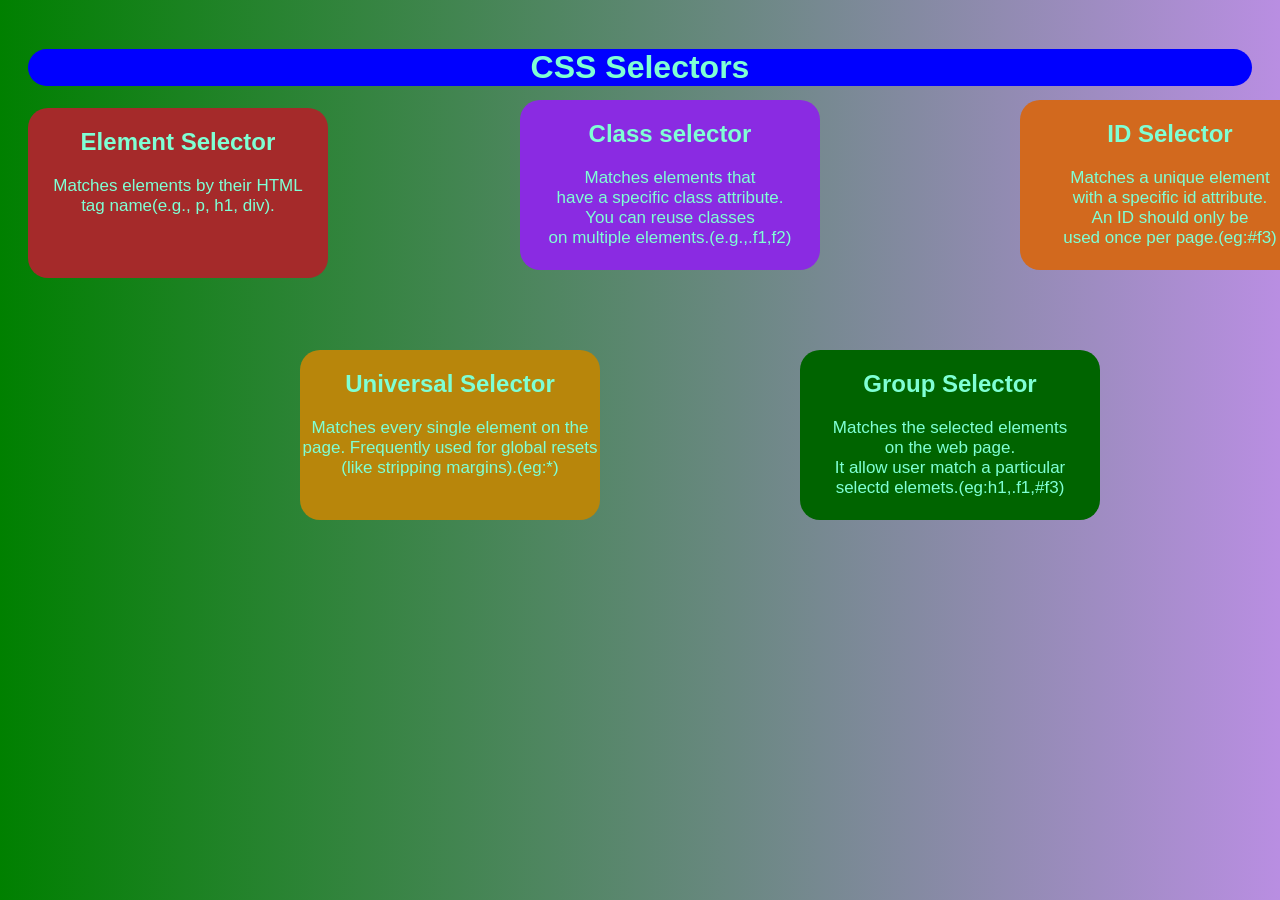
==== h.html @ b2ff1ff6 "WT lab 1" ====
<!DOCTYPE html>
<html lang="en">
<head>
    <meta charset="UTF-8">
    <meta name="viewport" content="width=device-width, initial-scale=1.0">
    <title>SELECTORS</title>
    <style>
        /* Group Selector */
        h1,h2,p{
            font-family: 'Segoe UI', Tahoma, Geneva, Verdana, sans-serif;
        }
        .ll{
            background-color: brown;
            width: 300px;
            height: 170px;
            border-radius: 20px;
            display: flex;
            justify-content: center;
        }
        /* Class Selector */
        .f1{
            background-color:blueviolet;
            border-radius: 20px;
            width: 300px;
            height: 170px;
            position: absolute;
            left: 520px;
           top: 100px;
        }
        /* ID Selector */
        #f2{
            background-color: chocolate;
             width: 300px;
            height: 170px;
            border-radius: 20px;
            position: absolute;
            top: 100px;
            left: 1020px;
        }
        .f3{
            background-color: darkgoldenrod;
             width: 300px;
            height: 170px;
            border-radius: 20px;
            position: absolute;
            top: 350px;
            left: 300px;
        }
        .f4{
            background-color: darkgreen;
            width: 300px;
            height: 170px;
            border-radius: 20px;
            position: absolute;
            top:350px ;
            left: 800px;
        }
        /* Element Selector */
        p{
            font-size: 17px;
        }
        /* Universel Selector */
        *{
            color:aquamarine;
        }
        body{
            
            background: linear-gradient(90deg,green,rgb(185, 142, 226));
        }
    </style>
 </head>
 <body style="padding: 20px;" >
    <center><h1 style="border-radius: 20px; background-color: blue;">CSS Selectors</h1></center>
    <div class="ll">
        <center><h2>Element Selector</h2>
            <p >Matches elements by their HTML<br> tag name(e.g., p, h1, div).</p>
        </center>
    </div>
    <div class="f1">
        <center><h2>Class selector</h2>
            <p >Matches elements that<br> have a specific class attribute.<br> You can reuse classes<br> on multiple elements.(e.g.,.f1,f2)</p>
        </center>
    </div>
    <div id="f2">
        <center><h2>ID Selector</h2>
            <p>Matches a unique element<br> with a specific id attribute.<br> An ID should only be<br> used once per page.(eg:#f3)</p>
        </center>
    </div>
    <div>
        <center class="f3">
            <h2>Universal Selector</h2>
            <p>Matches every single element on the page. Frequently used for global resets (like stripping margins).(eg:*)</p>
        </center>
    </div>
    <div class="f4">
        <center>
            <h2>
                Group Selector
            </h2>
            <p>Matches the selected elements<br> on the web page.<br>It allow user match a particular<br> selectd elemets.(eg:h1,.f1,#f3)
            </p>
        </center>
    </div>
</body>
</html>
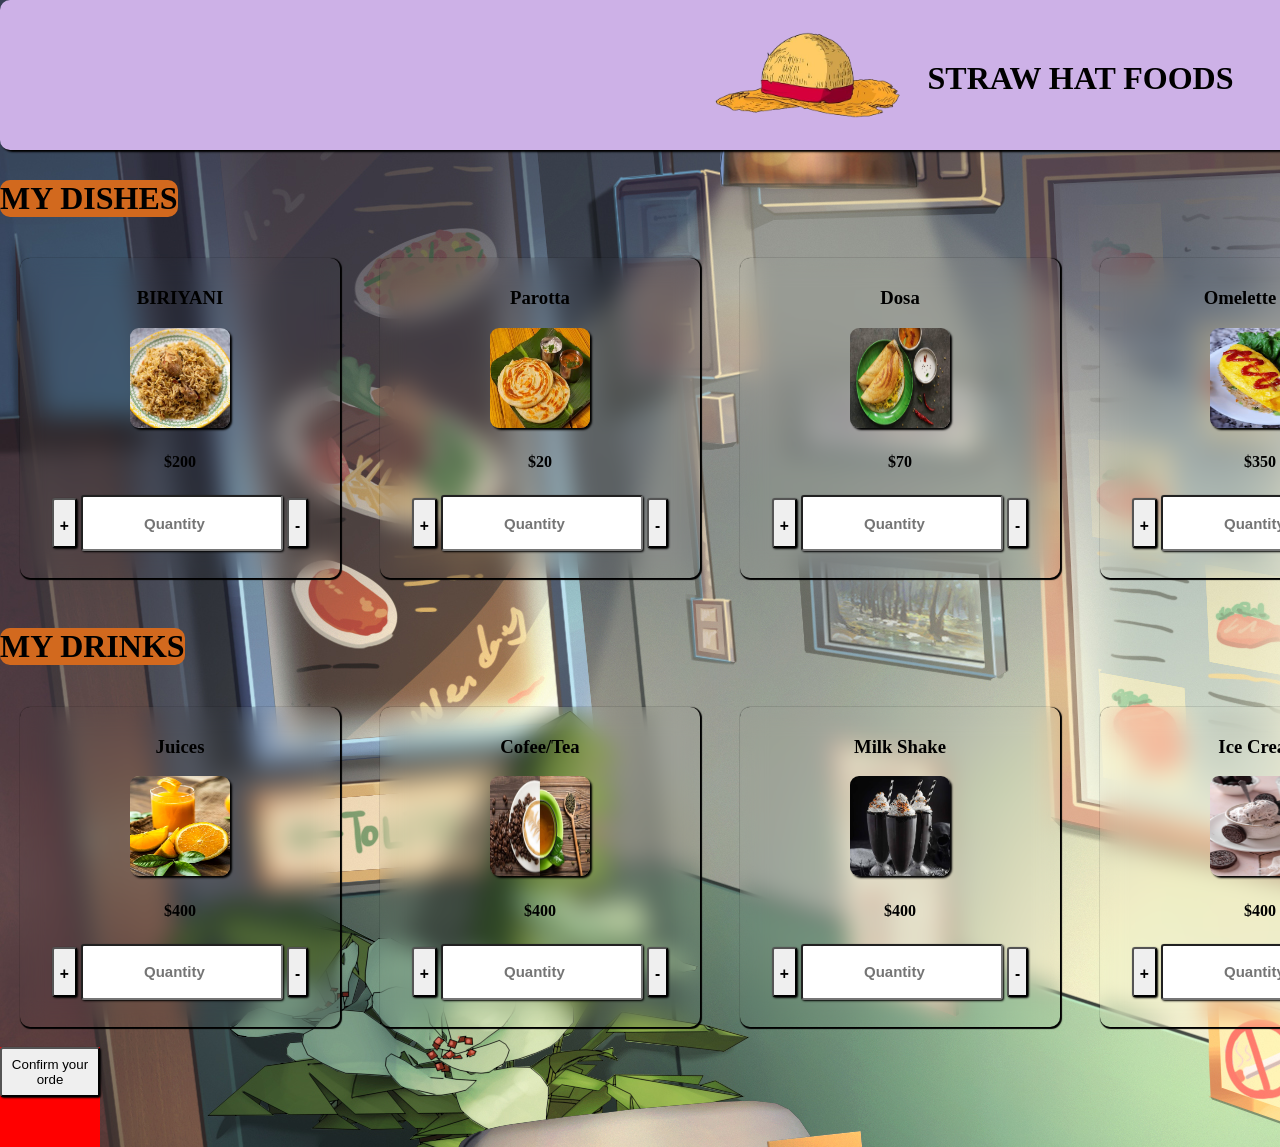
==== commit 2d3646e5: "Menu foods" ====
--- a/h.html
+++ b/h.html
@@ -1,107 +1,202 @@
 <!DOCTYPE html>
 <html lang="en">
 <head>
+    <link rel="icon" href="meat1.png" type="image/png">
     <meta charset="UTF-8">
     <meta name="viewport" content="width=device-width, initial-scale=1.0">
-    <title>SELECTORS</title>
+    <title>Straw Appetie</title>
     <style>
-        /* Group Selector */
-        h1,h2,p{
-            font-family: 'Segoe UI', Tahoma, Geneva, Verdana, sans-serif;
-        }
-        .ll{
-            background-color: brown;
+        .pre{
+            display: flex;
+            flex-direction: row;
+        }
+        .dri{
+            display: flex;
+            flex-direction: row;
+        }
+        body{
+            margin: 0;
+            padding: 0;
+            background-image: url(Dint.jpg);
+            width: 1920px;
+            height: 1080px;
+        }
+        .ma{
+            background-color:chocolate;
+            width: fit-content;
+            display: flex;
+            justify-self: center;
+            margin-top: 30px;
+            border-radius: 10px;
+        }
+        .top{
+            width: auto;
+            height: 150px;
+            background-color: rgb(205, 177, 231);
+            border-radius: 10px;
+            display: flex;
+            justify-content: center;
+            box-shadow: 2px 2px 2px black;
+        }
+        .ti{
+            margin-top: 60px;
+        }
+        input{
+            text-align: center;
+            font-size: 15px;
+            font-weight: bold;
+        }
+        .bi,.par,.dosa,.tha,.noo,.jui{
+            padding: 10px;
+            border-radius: 10px;
             width: 300px;
-            height: 170px;
-            border-radius: 20px;
-            display: flex;
-            justify-content: center;
-        }
-        /* Class Selector */
-        .f1{
-            background-color:blueviolet;
-            border-radius: 20px;
-            width: 300px;
-            height: 170px;
-            position: absolute;
-            left: 520px;
-           top: 100px;
-        }
-        /* ID Selector */
-        #f2{
-            background-color: chocolate;
-             width: 300px;
-            height: 170px;
-            border-radius: 20px;
-            position: absolute;
-            top: 100px;
-            left: 1020px;
-        }
-        .f3{
-            background-color: darkgoldenrod;
-             width: 300px;
-            height: 170px;
-            border-radius: 20px;
-            position: absolute;
-            top: 350px;
-            left: 300px;
-        }
-        .f4{
-            background-color: darkgreen;
-            width: 300px;
-            height: 170px;
-            border-radius: 20px;
-            position: absolute;
-            top:350px ;
-            left: 800px;
-        }
-        /* Element Selector */
-        p{
-            font-size: 17px;
-        }
-        /* Universel Selector */
-        *{
-            color:aquamarine;
-        }
-        body{
-            
-            background: linear-gradient(90deg,green,rgb(185, 142, 226));
-        }
+            height: 300px;
+            -webkit-backdrop-filter: blur(12px);
+            backdrop-filter: blur(12px);
+            margin: 20px;
+            box-shadow:1px 1px 1px 1px black;     
+           }
+        .item{
+            width: 100px;
+            height: 100px;
+            box-shadow: 2px 2px 2px black;
+            border-radius: 9px;
+           }
+           button,input{
+            border-radius: 3px;
+            height: 50px;
+            box-shadow: 1px 1px 2px black;
+           }
+          table{
+            margin-right: 0px;
+          }
+          .order{
+              width:100px;
+              height:100px;
+              background-color:red;
+              -webkit-backdrop-filter:blur(12px);
+              backdrop-filter:blur(12px);
+              display:flex;
+              justify-content:center;
+          }
     </style>
- </head>
- <body style="padding: 20px;" >
-    <center><h1 style="border-radius: 20px; background-color: blue;">CSS Selectors</h1></center>
-    <div class="ll">
-        <center><h2>Element Selector</h2>
-            <p >Matches elements by their HTML<br> tag name(e.g., p, h1, div).</p>
+</head>
+<body>
+    <div class="top">
+        <img src="straw.png" alt="">
+        <h1 class="ti">STRAW HAT FOODS</h1>
+    </div>
+
+    <h1 class="ma">MY DISHES</h1>
+    <div class="pre">
+        <div class="bi">
+        <center><h3>BIRIYANI</h3></center>
+        <center><img class="item" src="images.jpg" alt=""></center>
+        <center><h4>$200</h4></center>
+       <center><table>
+        <tr><td><button><h3>+</h3></button></td>
+        <td><input placeholder="Quantity" type="number"></td>
+    <td><button><h3>-</h3></button></td></tr>
+       </table></center>
+    </div>
+    <div class="par">
+        <center><h3>Parotta</h3>
         </center>
-    </div>
-    <div class="f1">
-        <center><h2>Class selector</h2>
-            <p >Matches elements that<br> have a specific class attribute.<br> You can reuse classes<br> on multiple elements.(e.g.,.f1,f2)</p>
+        <center><img class="item"  src="parotta.jpg" alt=""></center>
+        <center><h4>$20</h4></center>
+        <center><table>
+            <tr><td><button><h3>+</h3></button></td>
+            <td><input placeholder="Quantity" type="number"></td>
+        <td><button><h3>-</h3></button></td></tr>
+        </table></center>
+    </div>
+    <div class="dosa">
+        <center><h3>Dosa</h3>
         </center>
-    </div>
-    <div id="f2">
-        <center><h2>ID Selector</h2>
-            <p>Matches a unique element<br> with a specific id attribute.<br> An ID should only be<br> used once per page.(eg:#f3)</p>
-        </center>
-    </div>
-    <div>
-        <center class="f3">
-            <h2>Universal Selector</h2>
-            <p>Matches every single element on the page. Frequently used for global resets (like stripping margins).(eg:*)</p>
-        </center>
-    </div>
-    <div class="f4">
-        <center>
-            <h2>
-                Group Selector
-            </h2>
-            <p>Matches the selected elements<br> on the web page.<br>It allow user match a particular<br> selectd elemets.(eg:h1,.f1,#f3)
-            </p>
-        </center>
-    </div>
+        <center><img class="item" src="dosa.jpg" alt=""></center>
+        <center><h4>$70</h4></center>
+        <center><table>
+            <tr><td><button><h3>+</h3></button></td>
+            <td><input type="number" placeholder="Quantity" id=""></td>
+        <td><button><h3>-</h3></button></td></tr>
+        </table></center>
+    </div>
+    <div class="tha">
+        <center><h3>Omelette Rice</h3></center>
+        <center><img src="omel.jpeg" alt="" class="item"></center>
+        <center><h4>$350</h4></center>
+        <center><table>
+            <tr><td><button><h3>+</h3></button></td>
+            <td><input placeholder="Quantity" type="number" name="" id=""></td>
+        <td><button><h3>-</h3></button></td></tr>
+        </table></center>
+    </div>
+     <div class="noo">
+        <center><h3>Ramen</h3></center>
+        <center><img src="ramen.jpg" alt="" class="item"></center>
+        <center><h4>$400</h4></center>
+        <center><table>
+            <tr><td><button><h3>+</h3></button></td>
+            <td><input placeholder="Quantity" type="number" name="" id=""></td>
+        <td><button><h3><h3>-</h3></h3></button></td></tr>
+        </table></center>
+    </div>
+    </div>
+    <h1 class="ma">MY DRINKS</h1>
+    <div class="dri">
+        <div class="jui">
+        <center><h3>Juices</h3></center>
+        <center><img src="juice.jpg" class="item"></center>
+        <center><h4>$400</h4></center>
+        <center><table>
+            <tr><td><button><h3>+</h3></button></td>
+            <td><input placeholder="Quantity" type="number" name="" id=""></td>
+        <td><button><h3><h3>-</h3></h3></button></td></tr>
+        </table></center>
+    </div>
+    <div class="noo">
+        <center><h3>Cofee/Tea</h3></center>
+        <center><img src="coffee.jpg" alt="" class="item"></center>
+        <center><h4>$400</h4></center>
+        <center><table>
+            <tr><td><button><h3>+</h3></button></td>
+            <td><input placeholder="Quantity" type="number" name="" id=""></td>
+        <td><button><h3><h3>-</h3></h3></button></td></tr>
+        </table></center>
+    </div>
+    <div class="noo">
+        <center><h3>Milk Shake</h3></center>
+        <center><img src="milk.jpg" alt="" class="item"></center>
+        <center><h4>$400</h4></center>
+        <center><table>
+            <tr><td><button><h3>+</h3></button></td>
+            <td><input placeholder="Quantity" type="number" name="" id=""></td>
+        <td><button><h3><h3>-</h3></h3></button></td></tr>
+        </table></center>
+    </div>
+    <div class="noo">
+        <center><h3>Ice Cream</h3></center>
+        <center><img src="ice.jpeg" alt="" class="item"></center>
+        <center><h4>$400</h4></center>
+        <center><table>
+            <tr><td><button><h3>+</h3></button></td>
+            <td><input placeholder="Quantity" type="number" name="" id=""></td>
+        <td><button><h3><h3>-</h3></h3></button></td></tr>
+        </table></center>
+    </div>
+    <div class="noo">
+        <center><h3>Soups</h3></center>
+        <center><img src="soup.jpg" alt="" class="item"></center>
+        <center><h4>$400</h4></center>
+        <center><table>
+            <tr><td><button><h3>+</h3></button></td>
+            <td><input placeholder="Quantity" type="number" name="" id=""></td>
+        <td><button><h3><h3>-</h3></h3></button></td></tr>
+        </table></center>
+    </div>
+    </div>
+    <div class="order">
+        <button>Confirm your orde</button>
+    </div>
 </body>
-</html>
-
-
+</html>
